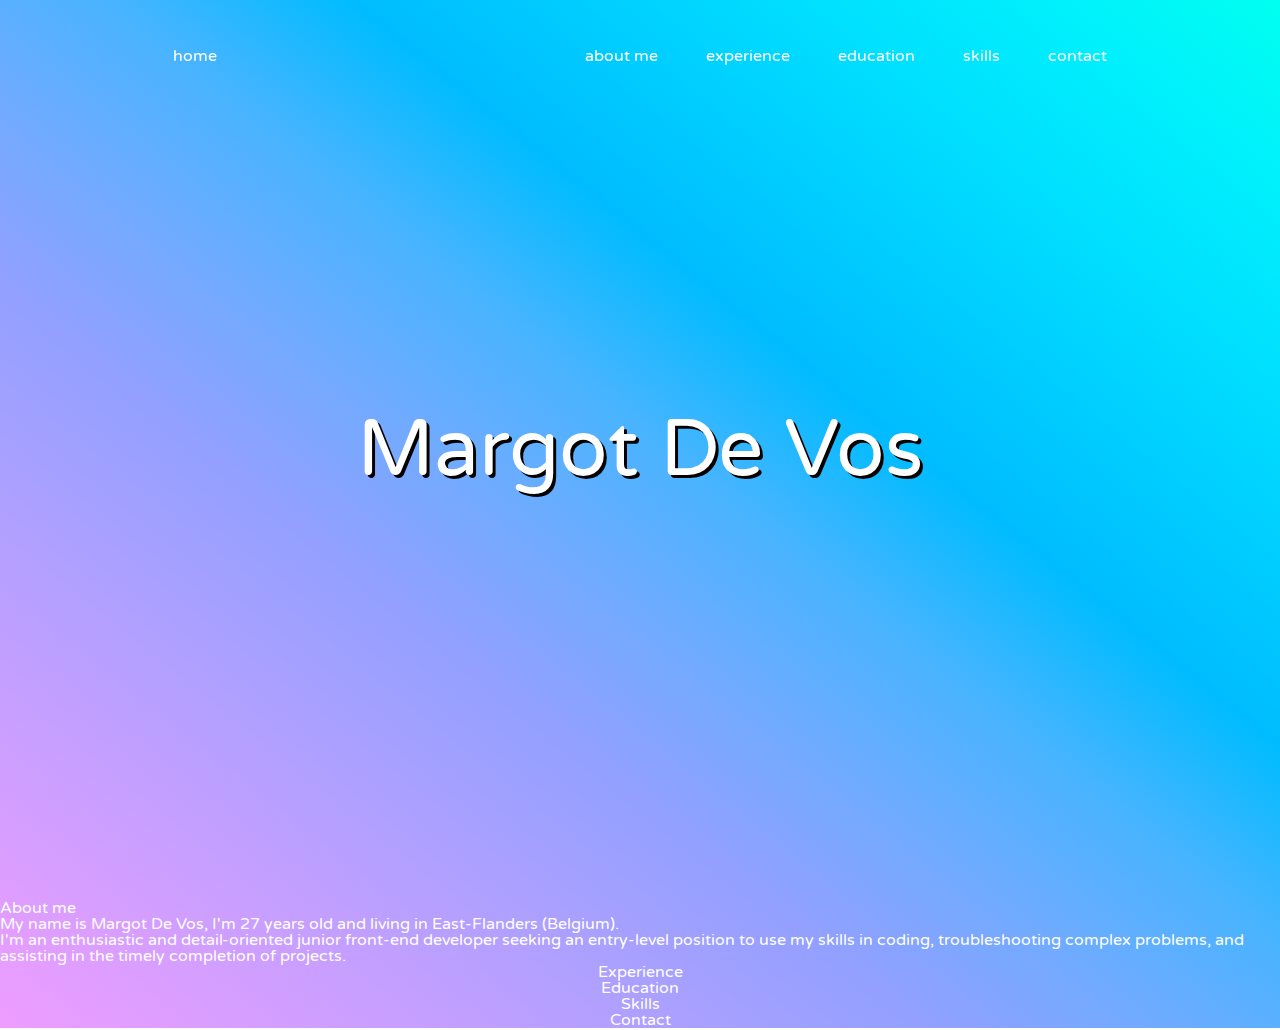
==== index.html @ 27367368 "homepage" ====
<!DOCTYPE html>

<html>
  <head>
    <meta charset="utf-8" />
    <meta name="viewport" content="width=device-width, initial-scale=1.0" />
    <title>Margot De Vos</title>
    <link rel="stylesheet" href="/css/reset.css" />
    <link rel="stylesheet" href="/css/style.css" />
  </head>

  <body>
    <header class="header">
      <div class="header__content">
        <a class="header__homebtn" href="#">home</a>
        <nav class="header__nav">
          <a class="header__nav--item" href="#">about me</a>
          <a class="header__nav--item" href="#">experience</a>
          <a class="header__nav--item" href="#">education</a>
          <a class="header__nav--item" href="#">skills</a>
          <a class="header__nav--item" href="#">contact</a>
        </nav>
      </div>
    </header>

    <section class="homepage">
      <h1 class="homepage__title">Margot De Vos</h1>
    </section>

    <section class="about">
      <h2 class="about__title">About me</h2>
      <p class="about__content">
        My name is Margot De Vos, I'm 27 years old and living in East-Flanders
        (Belgium).
      </p>
      <p class="about__content">
        I'm an enthusiastic and detail-oriented junior front-end developer
        seeking an entry-level position to use my skills in coding,
        troubleshooting complex problems, and assisting in the timely completion
        of projects.
      </p>
    </section>

    <section class="experience">
      <h2 class="experience__title">Experience</h2>
    </section>

    <section class="education">
      <h2 class="education__title">Education</h2>
    </section>

    <section class="skills">
      <h2 class="skills__title">Skills</h2>
    </section>

    <section class="contact">
      <h2 class="contact__title">Contact</h2>
    </section>

    <script src="/main.js"></script>
  </body>
</html>
---- css/style.css ----
@import url("https://fonts.googleapis.com/css2?family=Varela+Round&display=swap");
html {
  -webkit-box-sizing: border-box;
          box-sizing: border-box;
}

*,
*:before,
*:after {
  -webkit-box-sizing: inherit;
          box-sizing: inherit;
}

body {
  background-image: -webkit-gradient(linear, left bottom, right top, from(#ee9dff), color-stop(#d89eff), color-stop(#c29fff), color-stop(#aaa0ff), color-stop(#92a0ff), color-stop(#6fabff), color-stop(#47b4ff), color-stop(#00bcff), color-stop(#00ceff), color-stop(#00e0ff), color-stop(#00f0fc), to(#00fff0));
  background-image: linear-gradient(to right top, #ee9dff, #d89eff, #c29fff, #aaa0ff, #92a0ff, #6fabff, #47b4ff, #00bcff, #00ceff, #00e0ff, #00f0fc, #00fff0);
  background-repeat: no-repeat;
  display: -webkit-box;
  display: -ms-flexbox;
  display: flex;
  -webkit-box-orient: vertical;
  -webkit-box-direction: normal;
      -ms-flex-direction: column;
          flex-direction: column;
  -webkit-box-align: center;
      -ms-flex-align: center;
          align-items: center;
  font-family: "Varela Round", sans-serif;
  color: white;
}

.header {
  position: fixed;
  padding: 1.5em;
}

.header__content {
  display: -webkit-box;
  display: -ms-flexbox;
  display: flex;
}

.header__homebtn {
  font-family: "Varela Round", sans-serif;
  color: white;
  text-decoration: none;
  margin: 1.5em;
}

.header__nav {
  display: -webkit-box;
  display: -ms-flexbox;
  display: flex;
  padding-left: 20em;
}

.header__nav--item {
  font-family: "Varela Round", sans-serif;
  color: white;
  text-decoration: none;
  margin: 1.5em;
}

.homepage {
  height: 100vh;
  display: -webkit-box;
  display: -ms-flexbox;
  display: flex;
  -webkit-box-orient: vertical;
  -webkit-box-direction: normal;
      -ms-flex-direction: column;
          flex-direction: column;
  -webkit-box-pack: center;
      -ms-flex-pack: center;
          justify-content: center;
}

.homepage__title {
  text-align: center;
  font-family: "Varela Round", sans-serif;
  font-size: 5em;
  text-shadow: 3px 3px black;
  color: white;
}
/*# sourceMappingURL=style.css.map */
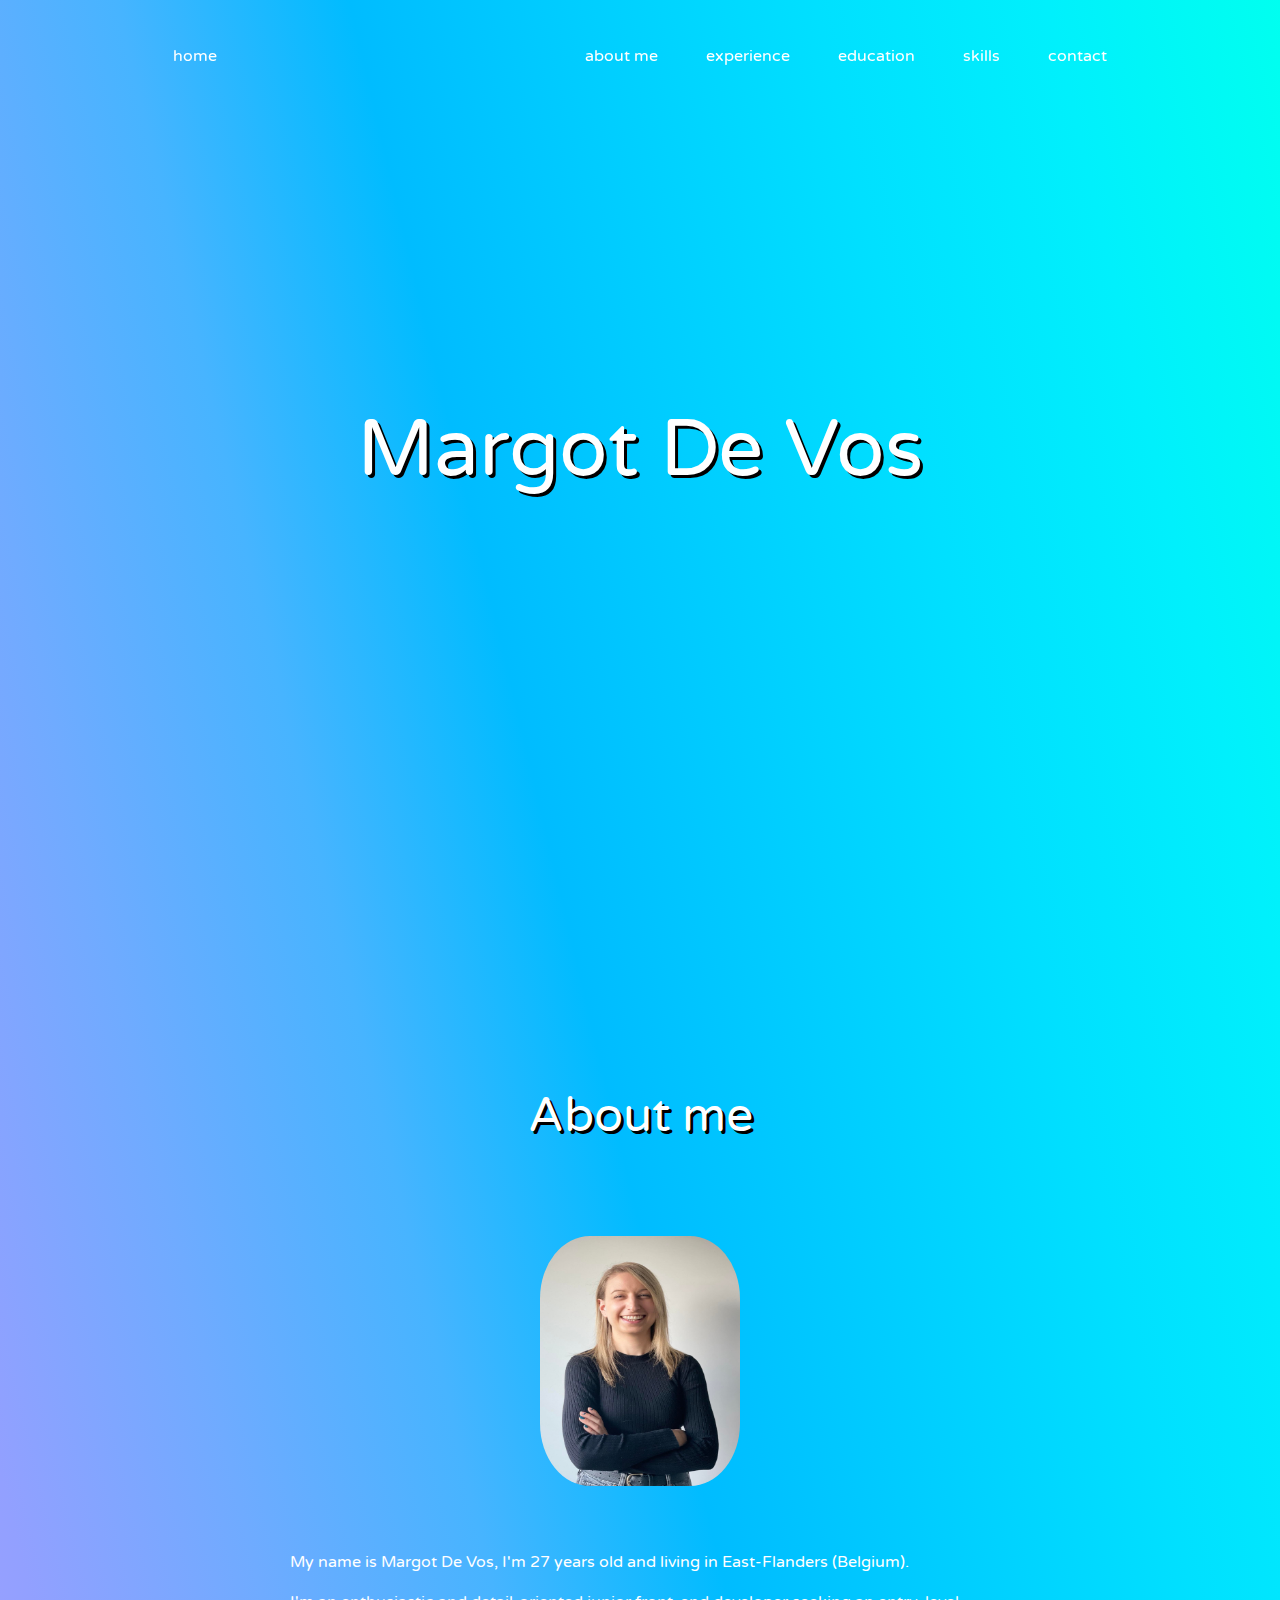
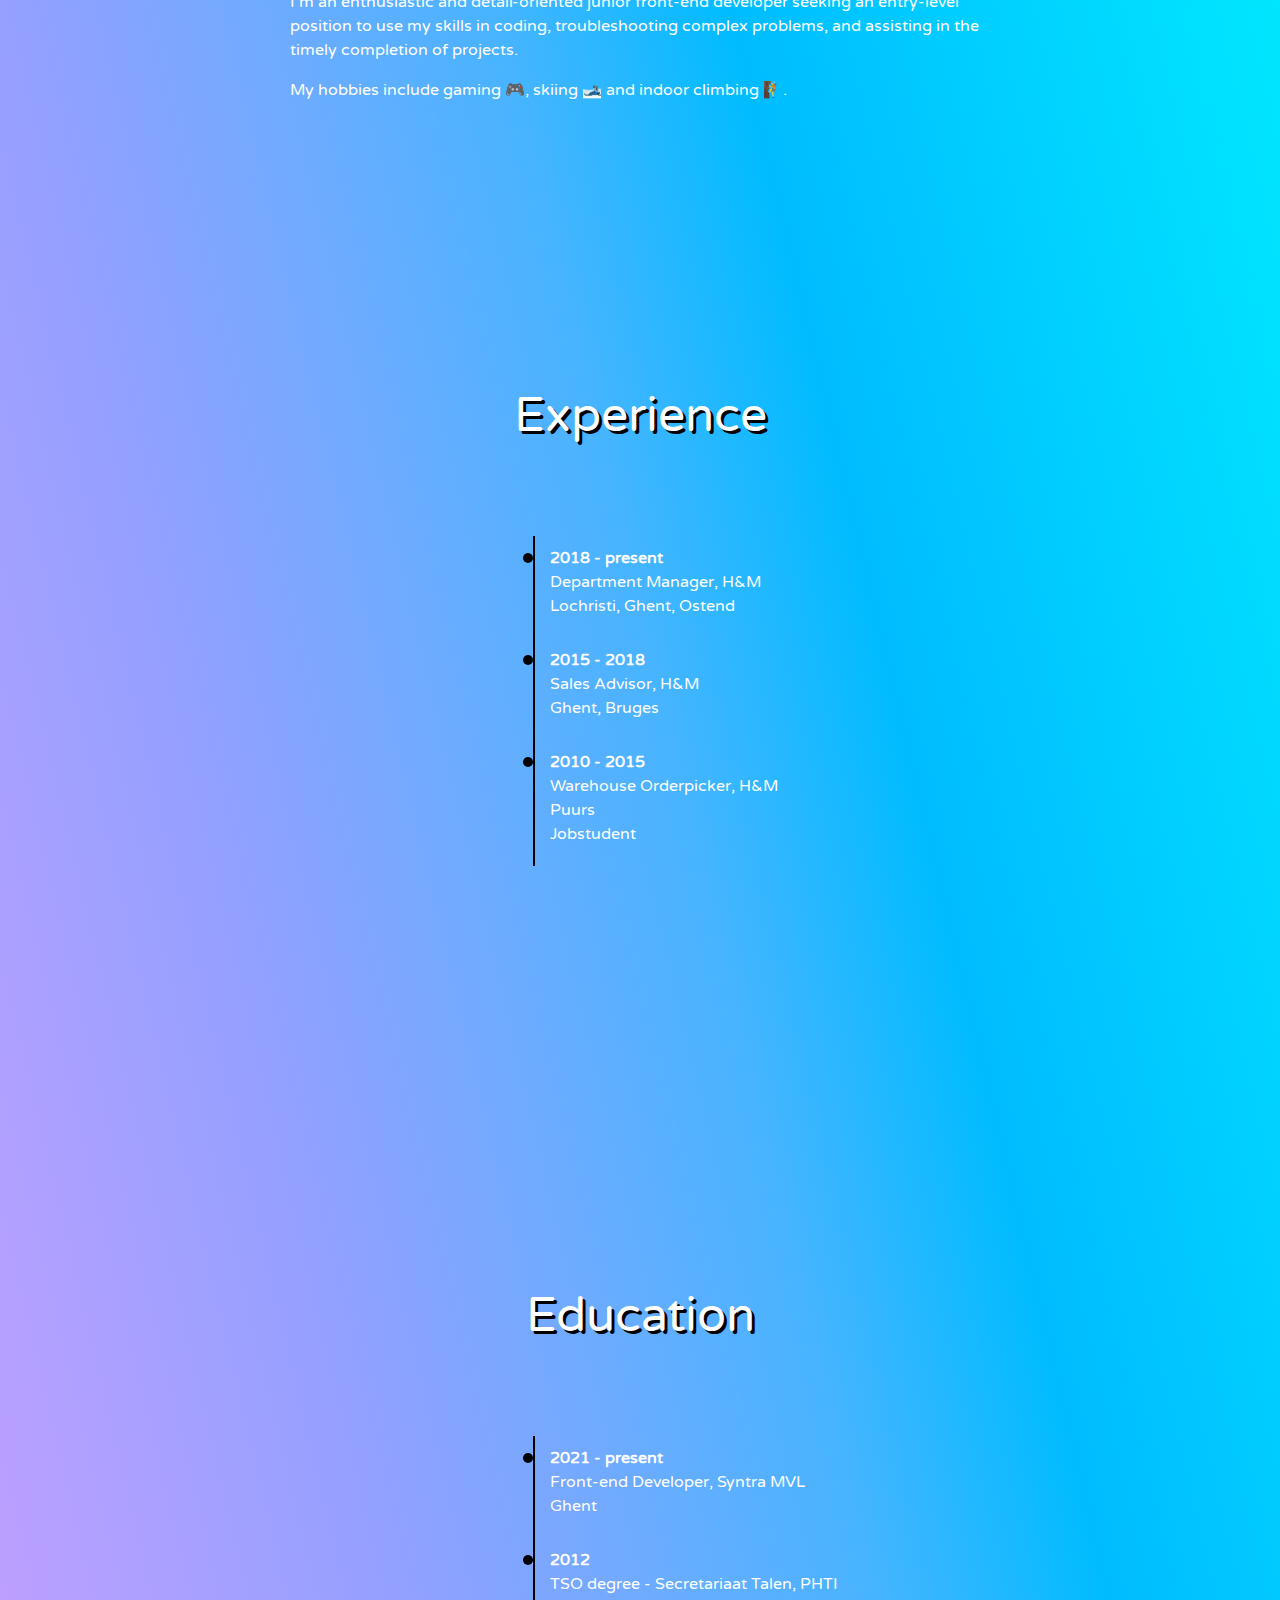
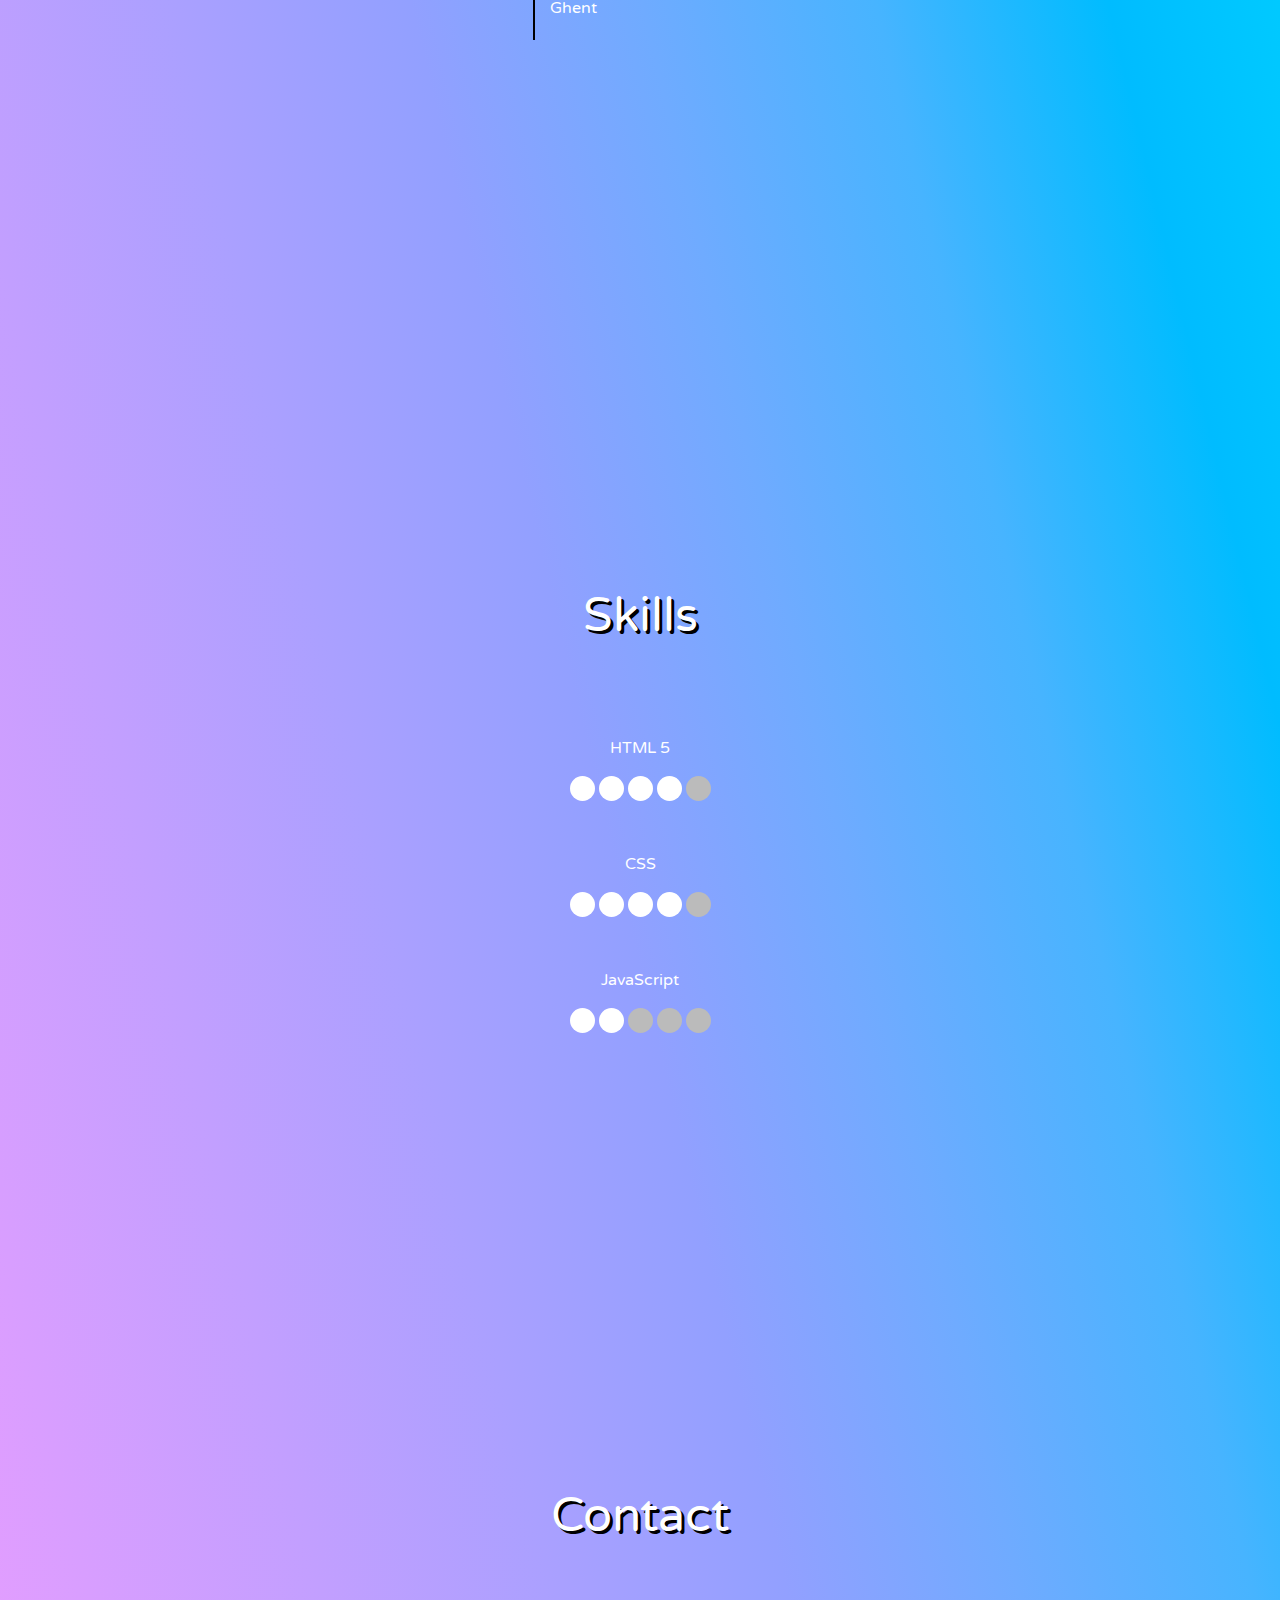
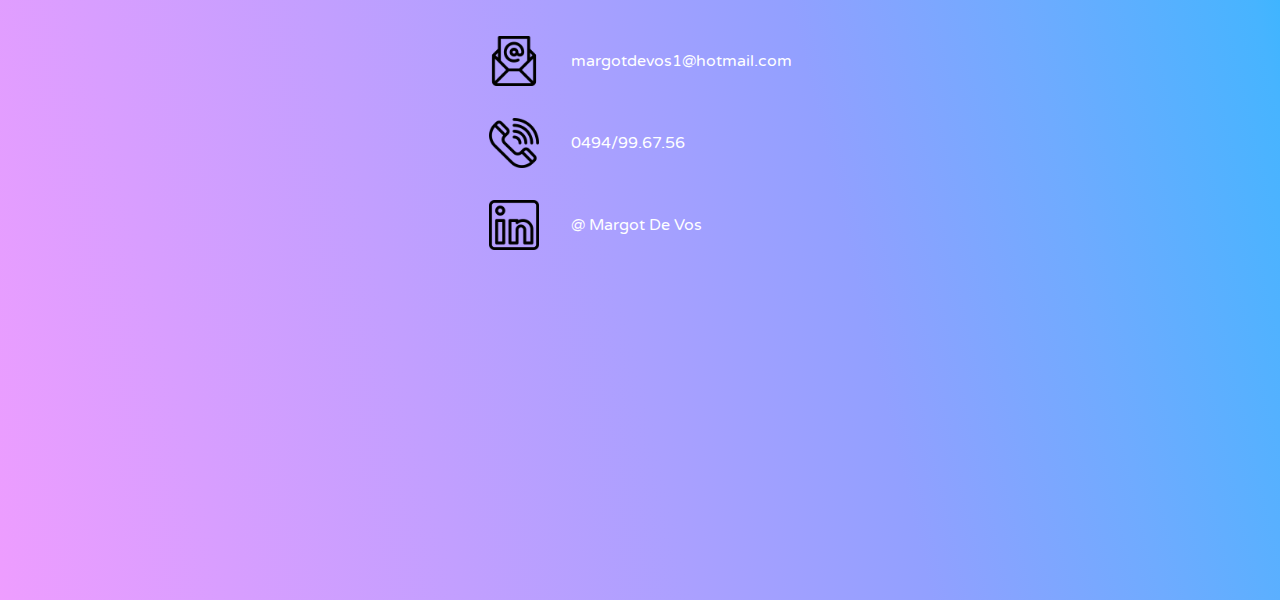
==== commit c577d3de: "website" ====
--- a/index.html
+++ b/index.html
@@ -29,32 +29,121 @@
 
     <section class="about">
       <h2 class="about__title">About me</h2>
-      <p class="about__content">
-        My name is Margot De Vos, I'm 27 years old and living in East-Flanders
-        (Belgium).
-      </p>
-      <p class="about__content">
-        I'm an enthusiastic and detail-oriented junior front-end developer
-        seeking an entry-level position to use my skills in coding,
-        troubleshooting complex problems, and assisting in the timely completion
-        of projects.
-      </p>
+      <img class="about__picture" src="img/profilepicture.jpg" />
+      <div class="about__container">
+        <p class="about__content">
+          My name is Margot De Vos, I'm 27 years old and living in East-Flanders
+          (Belgium).
+        </p>
+        <br />
+        <p class="about__content">
+          I'm an enthusiastic and detail-oriented junior front-end developer
+          seeking an entry-level position to use my skills in coding,
+          troubleshooting complex problems, and assisting in the timely
+          completion of projects.
+        </p>
+        <br />
+        <p class="about__content">
+          My hobbies include gaming 🎮, skiing 🎿 and indoor climbing 🧗.
+        </p>
+      </div>
     </section>
 
     <section class="experience">
       <h2 class="experience__title">Experience</h2>
+      <div class="experience__container">
+        <ul class="experience__content">
+          <li class="experience__content--description">
+            <div class="experience__content--year">2018 - present</div>
+            <div>Department Manager, H&M</div>
+            <div>Lochristi, Ghent, Ostend</div>
+          </li>
+          <li class="experience__content--description">
+            <div class="experience__content--year">2015 - 2018</div>
+            <div>Sales Advisor, H&M</div>
+            <div>Ghent, Bruges</div>
+          </li>
+          <li class="experience__content--description">
+            <div class="experience__content--year">2010 - 2015</div>
+            <div>Warehouse Orderpicker, H&M</div>
+            <div>Puurs</div>
+            <div>Jobstudent</div>
+          </li>
+        </ul>
+      </div>
     </section>
 
     <section class="education">
       <h2 class="education__title">Education</h2>
+      <div class="education__container">
+        <ul class="education__content">
+          <li class="education__content--description">
+            <div class="education__content--year">2021 - present</div>
+            <div>Front-end Developer, Syntra MVL</div>
+            <div>Ghent</div>
+          </li>
+          <li class="education__content--description">
+            <div class="education__content--year">2012</div>
+            <div>TSO degree - Secretariaat Talen, PHTI</div>
+            <div>Ghent</div>
+          </li>
+        </ul>
+      </div>
     </section>
 
     <section class="skills">
       <h2 class="skills__title">Skills</h2>
+      <div class="skills__container">
+        <p class="skills__skill">HTML 5</p>
+        <div class="skills__progress">
+          <span class="dot yes"></span>
+          <span class="dot yes"></span>
+          <span class="dot yes"></span>
+          <span class="dot yes"></span>
+          <span class="dot"></span>
+        </div>
+        <p class="skills__skill">CSS</p>
+        <div class="skills__progress">
+          <span class="dot yes"></span>
+          <span class="dot yes"></span>
+          <span class="dot yes"></span>
+          <span class="dot yes"></span>
+          <span class="dot"></span>
+        </div>
+        <p class="skills__skill">JavaScript</p>
+        <div class="skills__progress">
+          <span class="dot yes"></span>
+          <span class="dot yes"></span>
+          <span class="dot"></span>
+          <span class="dot"></span>
+          <span class="dot"></span>
+        </div>
+      </div>
     </section>
 
     <section class="contact">
       <h2 class="contact__title">Contact</h2>
+      <div class="content__container">
+        <p class="contact__content">
+          <img class="contact__content--icon" src="img/mail.jpg" />
+          margotdevos1@hotmail.com
+        </p>
+        <p class="contact__content">
+          <img class="contact__content--icon" src="img/phone.jpg" />
+          0494/99.67.56
+        </p>
+        <p class="contact__content">
+          <img class="contact__content--icon" src="img/linkedin.jpg" />
+          <a
+            class="contact__content--link"
+            href="https://www.linkedin.com/in/margot-de-vos-824120213/"
+            target="“_blank”"
+            rel="“noopener"
+            noreferrer”
+            >@ Margot De Vos</a
+          >
+        </p>
+      </div>
     </section>
 
     <script src="/main.js"></script>
--- a/css/style.css
+++ b/css/style.css
@@ -77,9 +77,243 @@
 
 .homepage__title {
   text-align: center;
-  font-family: "Varela Round", sans-serif;
   font-size: 5em;
   text-shadow: 3px 3px black;
+}
+
+.about {
+  display: -webkit-box;
+  display: -ms-flexbox;
+  display: flex;
+  -webkit-box-orient: vertical;
+  -webkit-box-direction: normal;
+      -ms-flex-direction: column;
+          flex-direction: column;
+  -webkit-box-align: center;
+      -ms-flex-align: center;
+          align-items: center;
+  height: 100vh;
+  width: 700px;
+}
+
+.about__title {
+  font-size: 3em;
+  text-shadow: 3px 3px black;
+  margin: 4em 0 2em 0;
+}
+
+.about__picture {
+  height: 250px;
+  width: 200px;
+  border-radius: 25%;
+  margin-bottom: 4em;
+}
+
+.about__content {
+  line-height: 1.5em;
+  text-align: left;
+}
+
+.experience {
+  height: 100vh;
+  display: -webkit-box;
+  display: -ms-flexbox;
+  display: flex;
+  -webkit-box-orient: vertical;
+  -webkit-box-direction: normal;
+      -ms-flex-direction: column;
+          flex-direction: column;
+  -webkit-box-align: center;
+      -ms-flex-align: center;
+          align-items: center;
+}
+
+.experience__title {
+  font-size: 3em;
+  text-shadow: 3px 3px black;
+  margin: 4em 0 2em 0;
+}
+
+.experience__container {
+  width: 700px;
+  display: -webkit-box;
+  display: -ms-flexbox;
+  display: flex;
+  -webkit-box-orient: vertical;
+  -webkit-box-direction: normal;
+      -ms-flex-direction: column;
+          flex-direction: column;
+  -webkit-box-align: center;
+      -ms-flex-align: center;
+          align-items: center;
+  margin-left: 12em;
+}
+
+.experience__content {
+  list-style-image: url("data:image/svg+xml;utf8,<svg xmlns='http://www.w3.org/2000/svg' width='10' height='10' viewBox='-1 -1 2 2'><circle r='1' /></svg>");
+  border-left: 2px solid black;
+}
+
+.experience__content--description {
+  margin-left: 5px;
+  width: 400px;
+  margin-bottom: 10px;
+  line-height: 1.5em;
+  border-radius: 5px;
+  padding: 10px;
+}
+
+.experience__content--year {
+  font-weight: 700;
+}
+
+.education {
+  height: 100vh;
+  display: -webkit-box;
+  display: -ms-flexbox;
+  display: flex;
+  -webkit-box-orient: vertical;
+  -webkit-box-direction: normal;
+      -ms-flex-direction: column;
+          flex-direction: column;
+  -webkit-box-align: center;
+      -ms-flex-align: center;
+          align-items: center;
+}
+
+.education__title {
+  font-size: 3em;
+  text-shadow: 3px 3px black;
+  margin: 4em 0 2em 0;
+}
+
+.education__container {
+  width: 700px;
+  display: -webkit-box;
+  display: -ms-flexbox;
+  display: flex;
+  -webkit-box-orient: vertical;
+  -webkit-box-direction: normal;
+      -ms-flex-direction: column;
+          flex-direction: column;
+  -webkit-box-align: center;
+      -ms-flex-align: center;
+          align-items: center;
+  margin-left: 12em;
+}
+
+.education__content {
+  list-style-image: url("data:image/svg+xml;utf8,<svg xmlns='http://www.w3.org/2000/svg' width='10' height='10' viewBox='-1 -1 2 2'><circle r='1' /></svg>");
+  border-left: 2px solid black;
+}
+
+.education__content--description {
+  margin-left: 5px;
+  width: 400px;
+  margin-bottom: 10px;
+  line-height: 1.5em;
+  border-radius: 5px;
+  padding: 10px;
+}
+
+.education__content--year {
+  font-weight: 700;
+}
+
+.skills {
+  height: 100vh;
+  display: -webkit-box;
+  display: -ms-flexbox;
+  display: flex;
+  -webkit-box-orient: vertical;
+  -webkit-box-direction: normal;
+      -ms-flex-direction: column;
+          flex-direction: column;
+  -webkit-box-align: center;
+      -ms-flex-align: center;
+          align-items: center;
+}
+
+.skills__title {
+  font-size: 3em;
+  text-shadow: 3px 3px black;
+  margin: 4em 0 2em 0;
+}
+
+.skills__container {
+  width: 700px;
+  display: -webkit-box;
+  display: -ms-flexbox;
+  display: flex;
+  -webkit-box-orient: vertical;
+  -webkit-box-direction: normal;
+      -ms-flex-direction: column;
+          flex-direction: column;
+  -webkit-box-align: center;
+      -ms-flex-align: center;
+          align-items: center;
+}
+
+.skills__skill {
+  line-height: 1.5em;
+  margin-bottom: 1em;
+}
+
+.dot {
+  height: 25px;
+  width: 25px;
+  background-color: #bbb;
+  border-radius: 50%;
+  display: inline-block;
+  margin-bottom: 3em;
+}
+
+.yes {
+  background-color: white;
+}
+
+.contact {
+  height: 100vh;
+  display: -webkit-box;
+  display: -ms-flexbox;
+  display: flex;
+  -webkit-box-orient: vertical;
+  -webkit-box-direction: normal;
+      -ms-flex-direction: column;
+          flex-direction: column;
+  -webkit-box-align: center;
+      -ms-flex-align: center;
+          align-items: center;
+}
+
+.contact__title {
+  font-size: 3em;
+  text-shadow: 3px 3px black;
+  margin: 4em 0 2em 0;
+}
+
+.contact__container {
+  width: 700px;
+}
+
+.contact__content {
+  display: -webkit-box;
+  display: -ms-flexbox;
+  display: flex;
+  -webkit-box-align: center;
+      -ms-flex-align: center;
+          align-items: center;
+  line-height: 1.5em;
+  margin-bottom: 2em;
+}
+
+.contact__content--icon {
+  height: 50px;
+  margin-right: 2em;
+}
+
+.contact__content--link {
   color: white;
+  text-decoration: none;
 }
 /*# sourceMappingURL=style.css.map */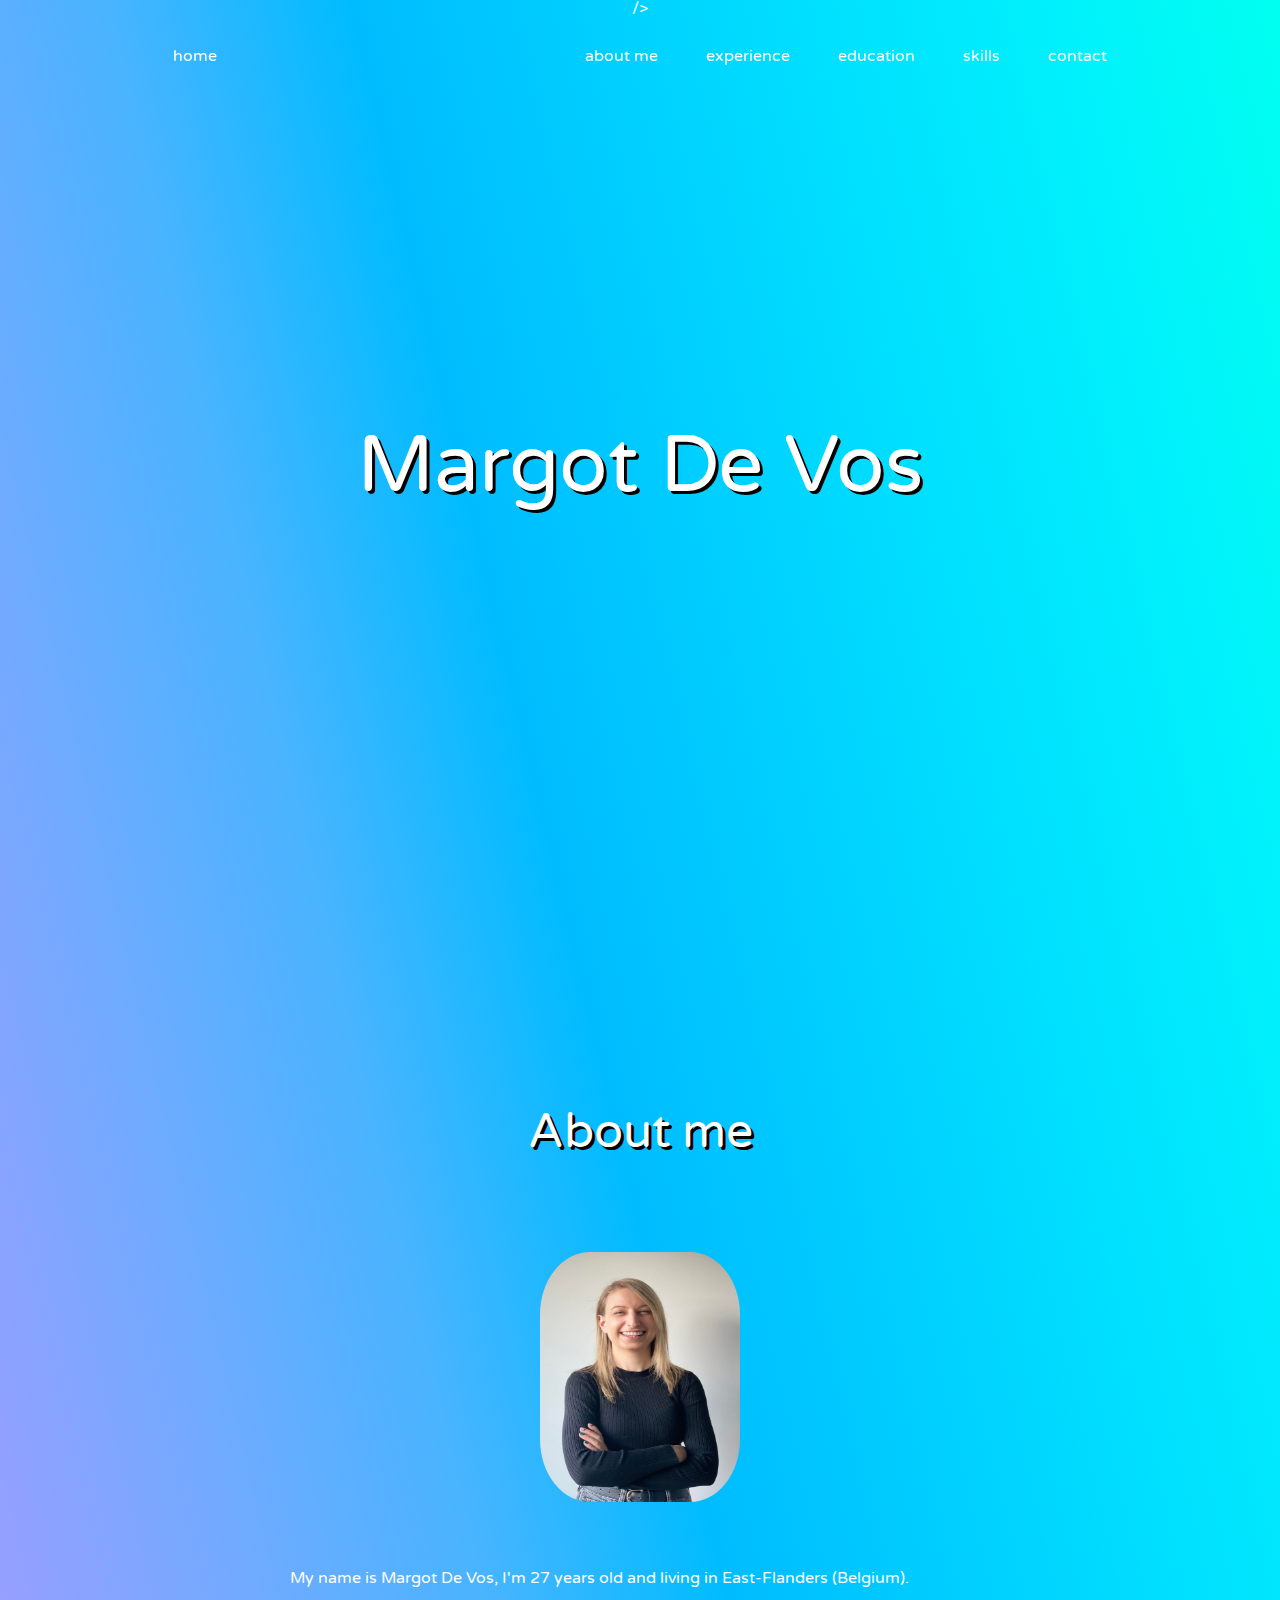
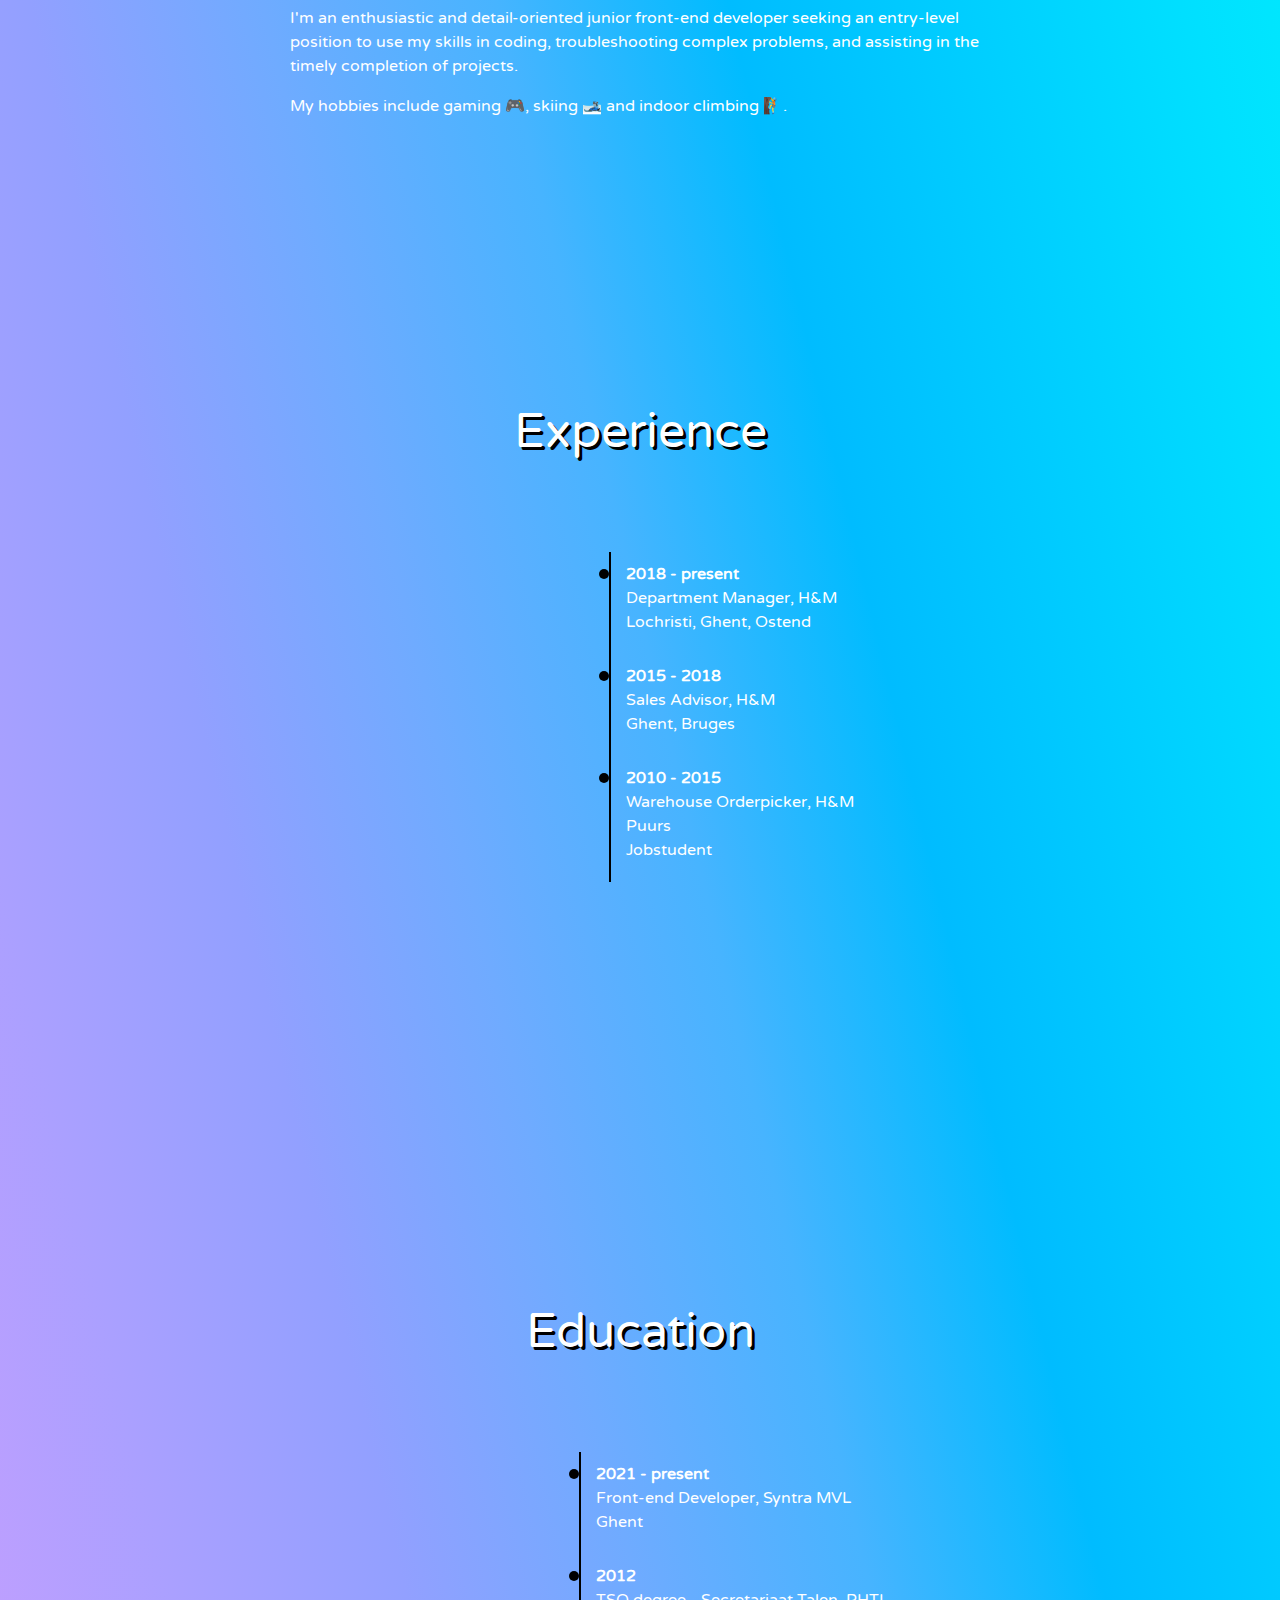
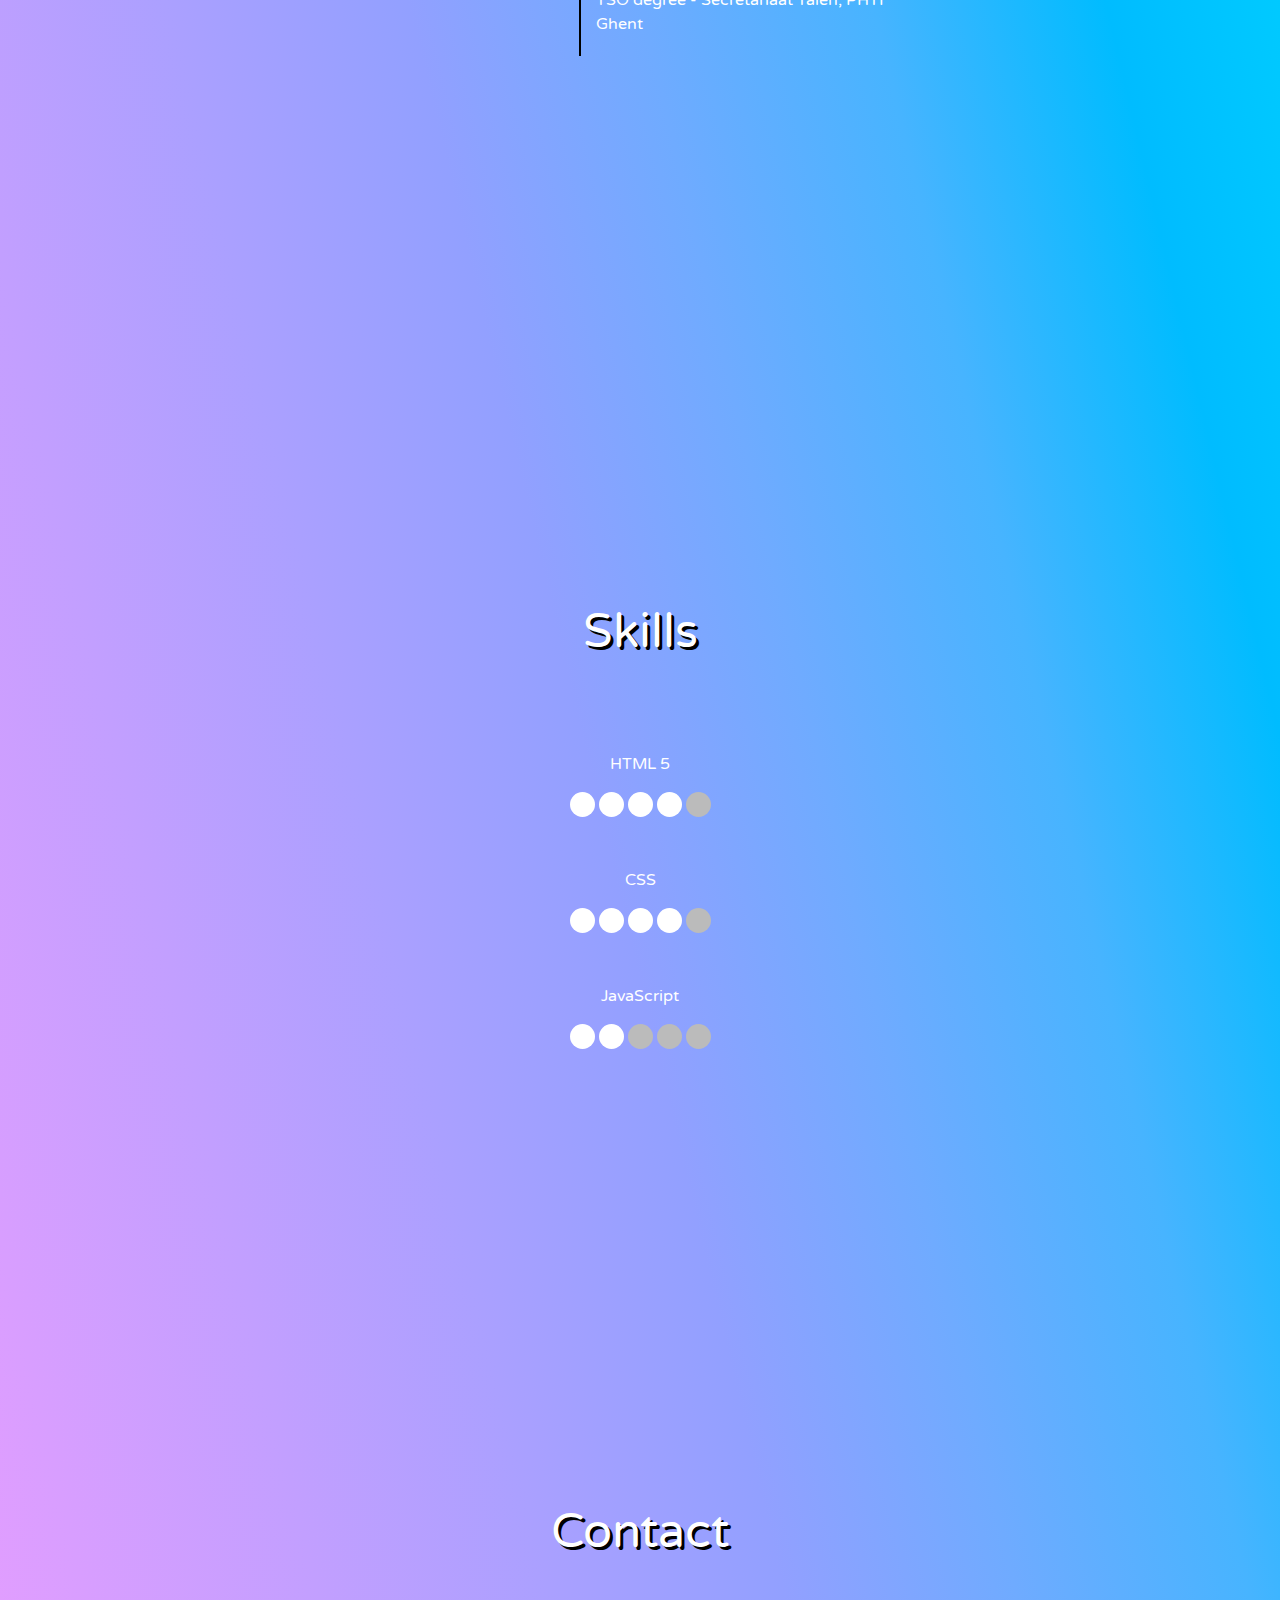
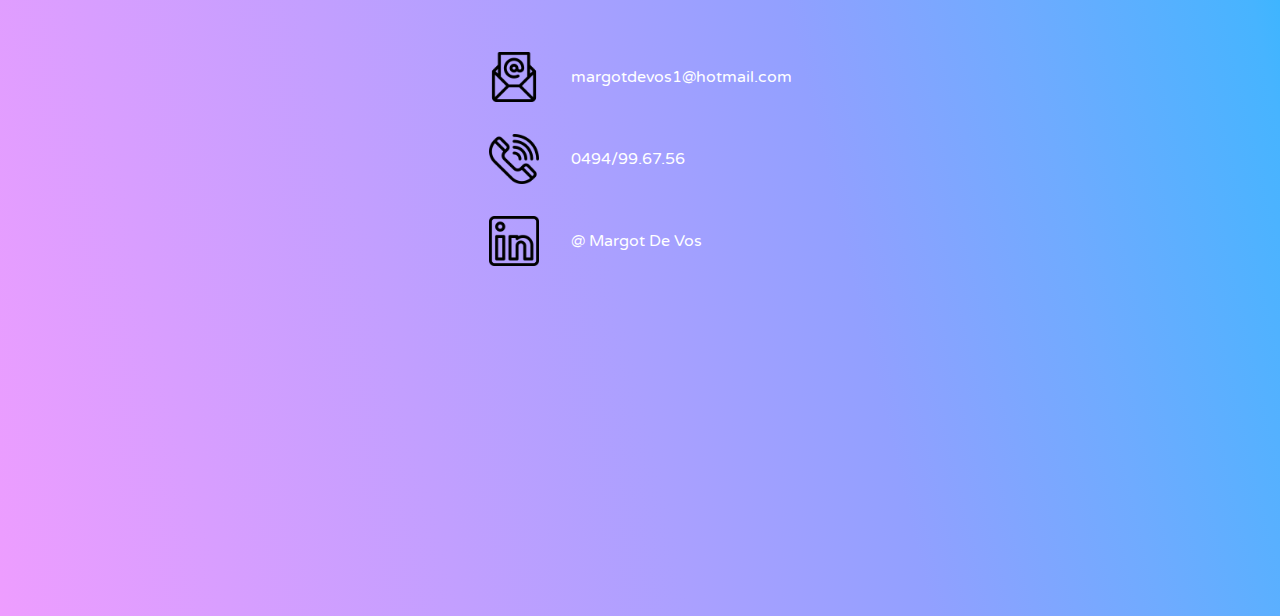
==== commit 972454e5: "end result" ====
--- a/index.html
+++ b/index.html
@@ -3,31 +3,41 @@
 <html>
   <head>
     <meta charset="utf-8" />
-    <meta name="viewport" content="width=device-width, initial-scale=1.0" />
+    <meta
+      name="viewport"
+      content="width=device-width, user-scalable=no, initial-scale=1.0, maximum-scale=1.0, minimum-scale=1.0"
+    />
+    <meta http-equiv="X-UA-Compatible" content="ie=edge" />
     <title>Margot De Vos</title>
-    <link rel="stylesheet" href="/css/reset.css" />
-    <link rel="stylesheet" href="/css/style.css" />
+    <link
+      rel="icon"
+      type="image/x-icon"
+      href="https://img.icons8.com/nolan/128/unicorn.png"
+    />
+    />
+    <link rel="stylesheet" href="css/reset.css" />
+    <link rel="stylesheet" href="css/style.css" />
   </head>
 
   <body>
     <header class="header">
       <div class="header__content">
-        <a class="header__homebtn" href="#">home</a>
+        <a class="header__homebtn" href="#home">home</a>
         <nav class="header__nav">
-          <a class="header__nav--item" href="#">about me</a>
-          <a class="header__nav--item" href="#">experience</a>
-          <a class="header__nav--item" href="#">education</a>
-          <a class="header__nav--item" href="#">skills</a>
-          <a class="header__nav--item" href="#">contact</a>
+          <a class="header__nav--item" href="#about">about me</a>
+          <a class="header__nav--item" href="#experience">experience</a>
+          <a class="header__nav--item" href="#education">education</a>
+          <a class="header__nav--item" href="#skills">skills</a>
+          <a class="header__nav--item" href="#contact">contact</a>
         </nav>
       </div>
     </header>
 
-    <section class="homepage">
+    <section id="home" class="homepage">
       <h1 class="homepage__title">Margot De Vos</h1>
     </section>
 
-    <section class="about">
+    <section id="about" class="about">
       <h2 class="about__title">About me</h2>
       <img class="about__picture" src="img/profilepicture.jpg" />
       <div class="about__container">
@@ -49,7 +59,7 @@
       </div>
     </section>
 
-    <section class="experience">
+    <section id="experience" class="experience">
       <h2 class="experience__title">Experience</h2>
       <div class="experience__container">
         <ul class="experience__content">
@@ -73,7 +83,7 @@
       </div>
     </section>
 
-    <section class="education">
+    <section id="education" class="education">
       <h2 class="education__title">Education</h2>
       <div class="education__container">
         <ul class="education__content">
@@ -91,7 +101,7 @@
       </div>
     </section>
 
-    <section class="skills">
+    <section id="skills" class="skills">
       <h2 class="skills__title">Skills</h2>
       <div class="skills__container">
         <p class="skills__skill">HTML 5</p>
@@ -121,7 +131,7 @@
       </div>
     </section>
 
-    <section class="contact">
+    <section id="contact" class="contact">
       <h2 class="contact__title">Contact</h2>
       <div class="content__container">
         <p class="contact__content">
@@ -146,6 +156,6 @@
       </div>
     </section>
 
-    <script src="/main.js"></script>
+    <script src="main.js"></script>
   </body>
 </html>
--- a/css/style.css
+++ b/css/style.css
@@ -9,6 +9,23 @@
 *:after {
   -webkit-box-sizing: inherit;
           box-sizing: inherit;
+  scroll-behavior: smooth;
+}
+
+::-webkit-scrollbar {
+  max-width: 20px;
+}
+
+::-webkit-scrollbar-track {
+  background-color: #e4e4e4;
+}
+
+::-webkit-scrollbar-thumb {
+  background-image: -webkit-gradient(linear, left top, left bottom, from(#00fff0), color-stop(#00f0fc), color-stop(#00e0ff), color-stop(#00ceff), color-stop(#00bcff), color-stop(#47b4ff), color-stop(#6fabff), color-stop(#92a0ff), color-stop(#aaa0ff), color-stop(#c29fff), color-stop(#d89eff), to(#ee9dff));
+  background-image: linear-gradient(#00fff0, #00f0fc, #00e0ff, #00ceff, #00bcff, #47b4ff, #6fabff, #92a0ff, #aaa0ff, #c29fff, #d89eff, #ee9dff);
+  -webkit-box-shadow: inset 2px 2px 5px 0 rgba(34, 34, 34, 0.5);
+          box-shadow: inset 2px 2px 5px 0 rgba(34, 34, 34, 0.5);
+  border-radius: 10px;
 }
 
 body {
@@ -29,7 +46,13 @@
   color: white;
 }
 
+.links {
+  border-bottom: 2px solid black;
+  height: 30px;
+}
+
 .header {
+  max-width: 1200px;
   position: fixed;
   padding: 1.5em;
 }
@@ -93,7 +116,7 @@
       -ms-flex-align: center;
           align-items: center;
   height: 100vh;
-  width: 700px;
+  max-width: 700px;
 }
 
 .about__title {
@@ -112,6 +135,7 @@
 .about__content {
   line-height: 1.5em;
   text-align: left;
+  max-width: 700px;
 }
 
 .experience {
@@ -135,7 +159,7 @@
 }
 
 .experience__container {
-  width: 700px;
+  max-width: 700px;
   display: -webkit-box;
   display: -ms-flexbox;
   display: flex;
@@ -156,7 +180,7 @@
 
 .experience__content--description {
   margin-left: 5px;
-  width: 400px;
+  max-width: 400px;
   margin-bottom: 10px;
   line-height: 1.5em;
   border-radius: 5px;
@@ -188,7 +212,7 @@
 }
 
 .education__container {
-  width: 700px;
+  max-width: 700px;
   display: -webkit-box;
   display: -ms-flexbox;
   display: flex;
@@ -209,7 +233,7 @@
 
 .education__content--description {
   margin-left: 5px;
-  width: 400px;
+  max-width: 400px;
   margin-bottom: 10px;
   line-height: 1.5em;
   border-radius: 5px;
@@ -241,7 +265,7 @@
 }
 
 .skills__container {
-  width: 700px;
+  max-width: 700px;
   display: -webkit-box;
   display: -ms-flexbox;
   display: flex;
@@ -293,7 +317,7 @@
 }
 
 .contact__container {
-  width: 700px;
+  max-width: 700px;
 }
 
 .contact__content {
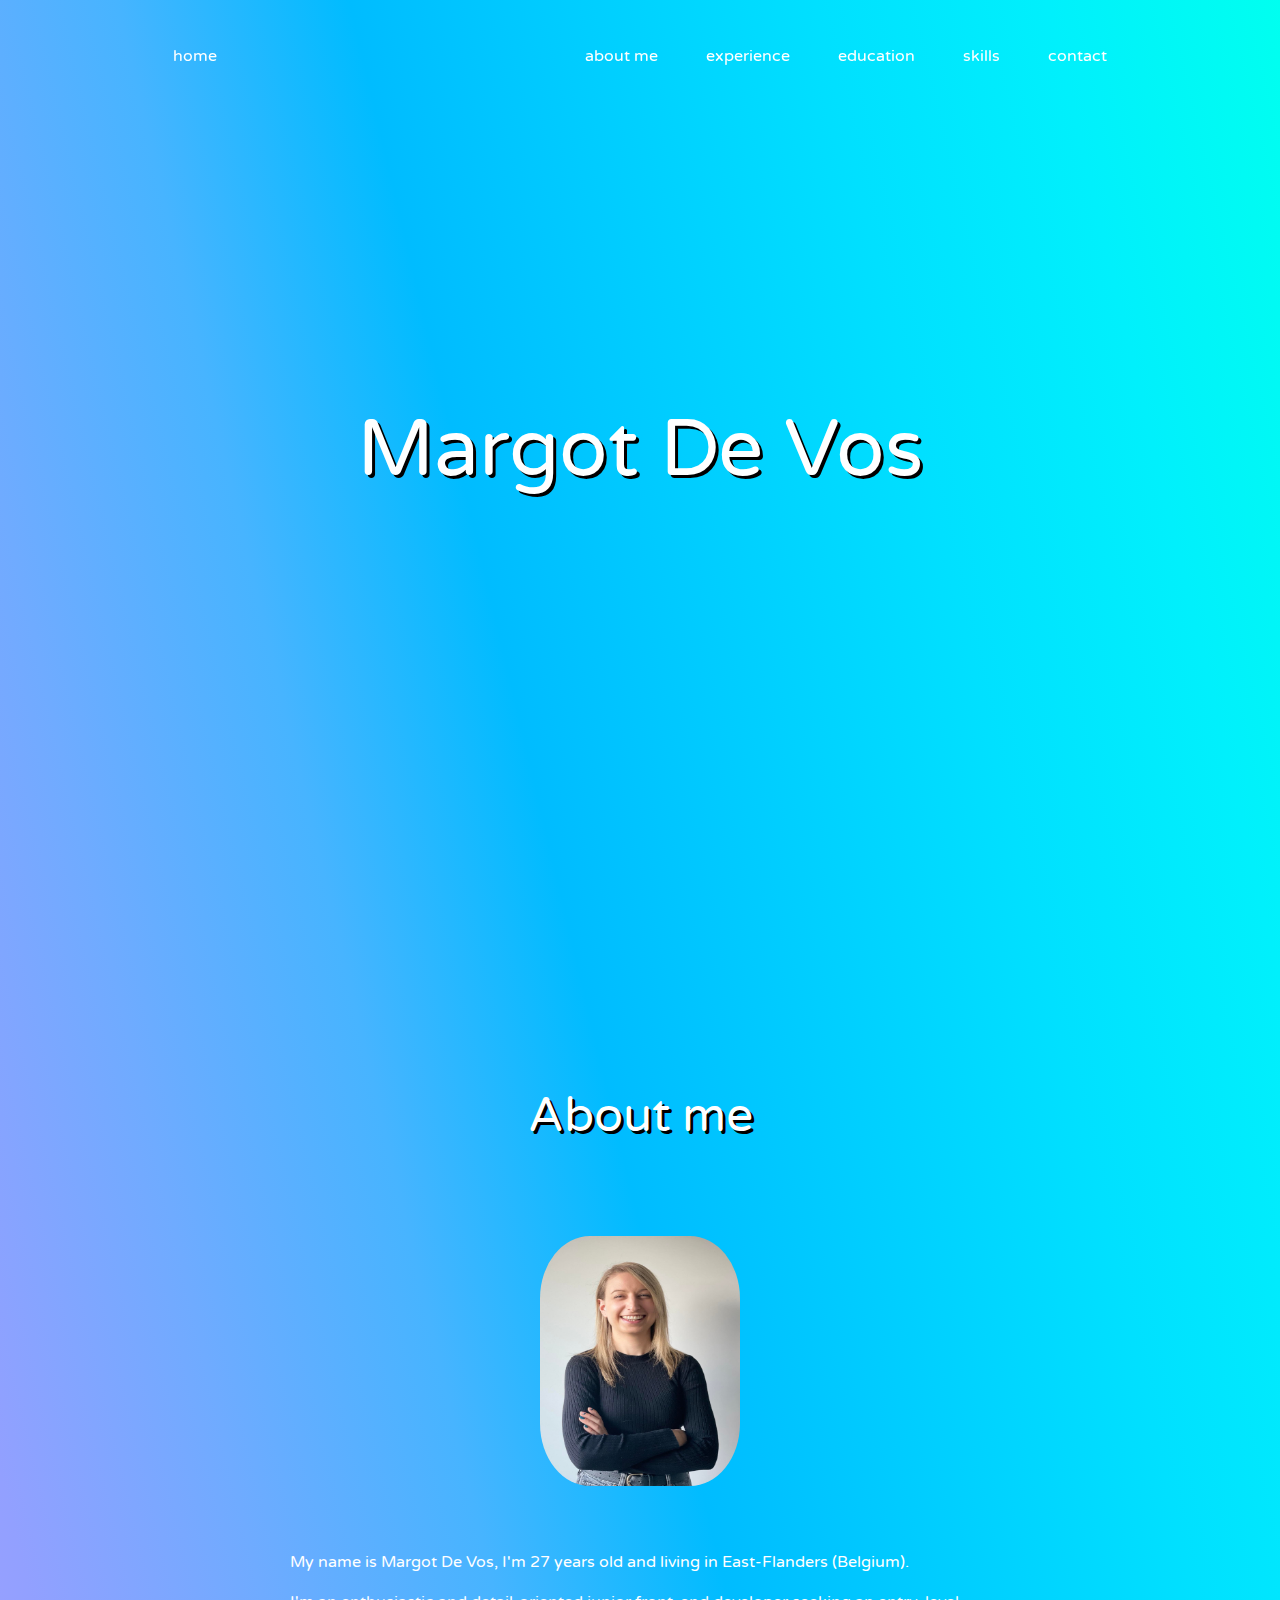
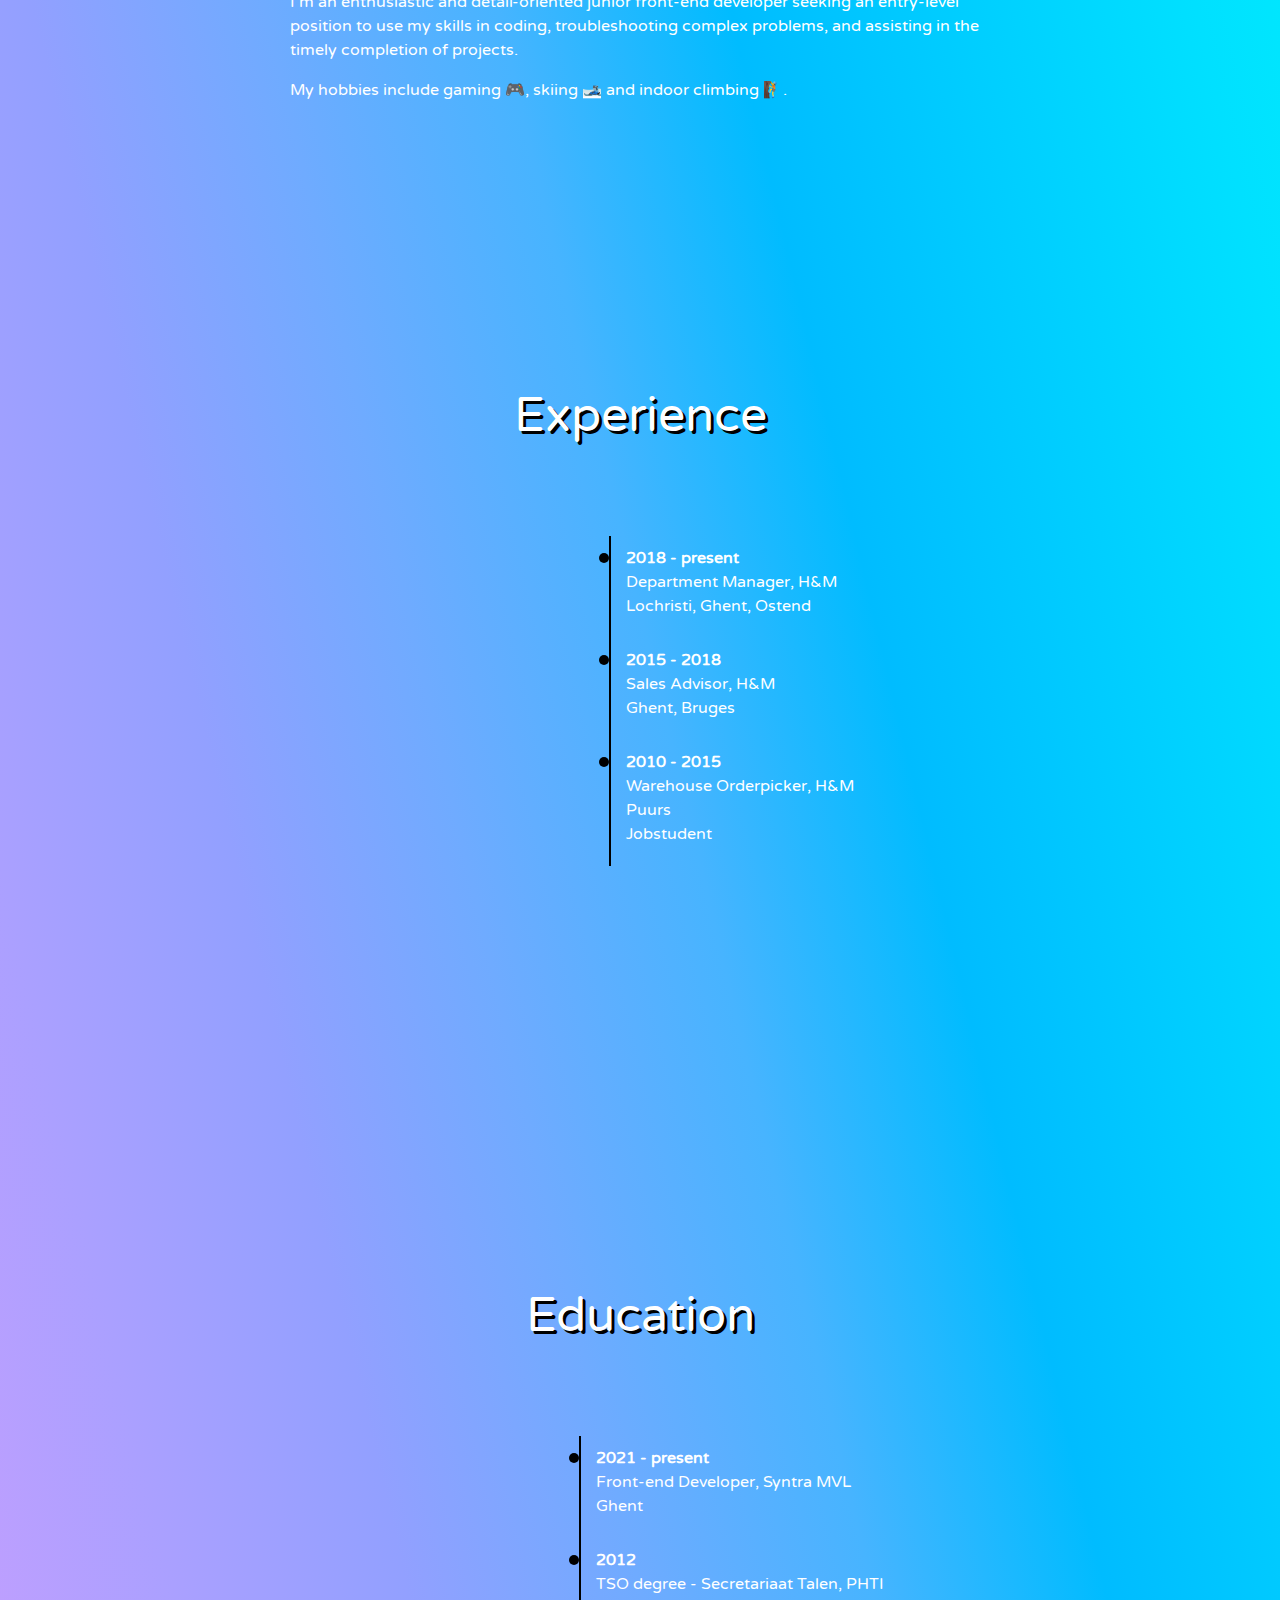
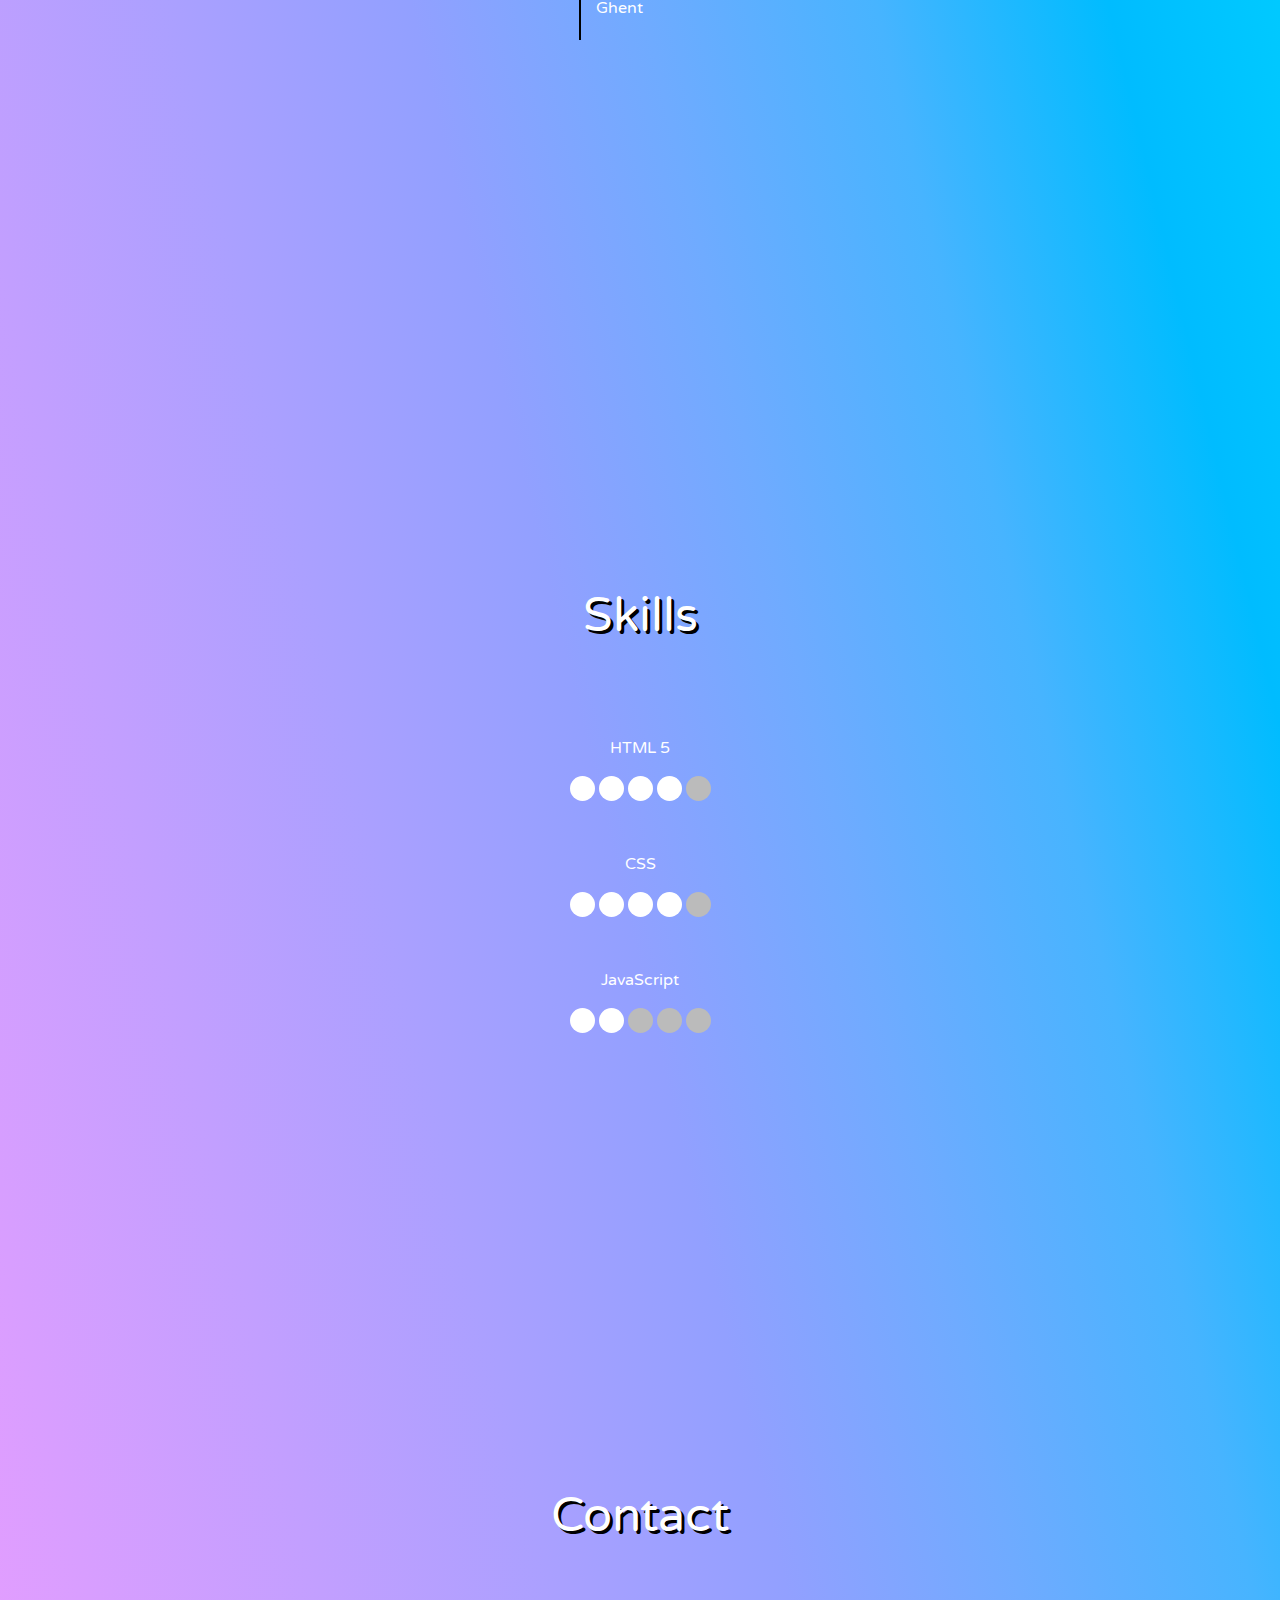
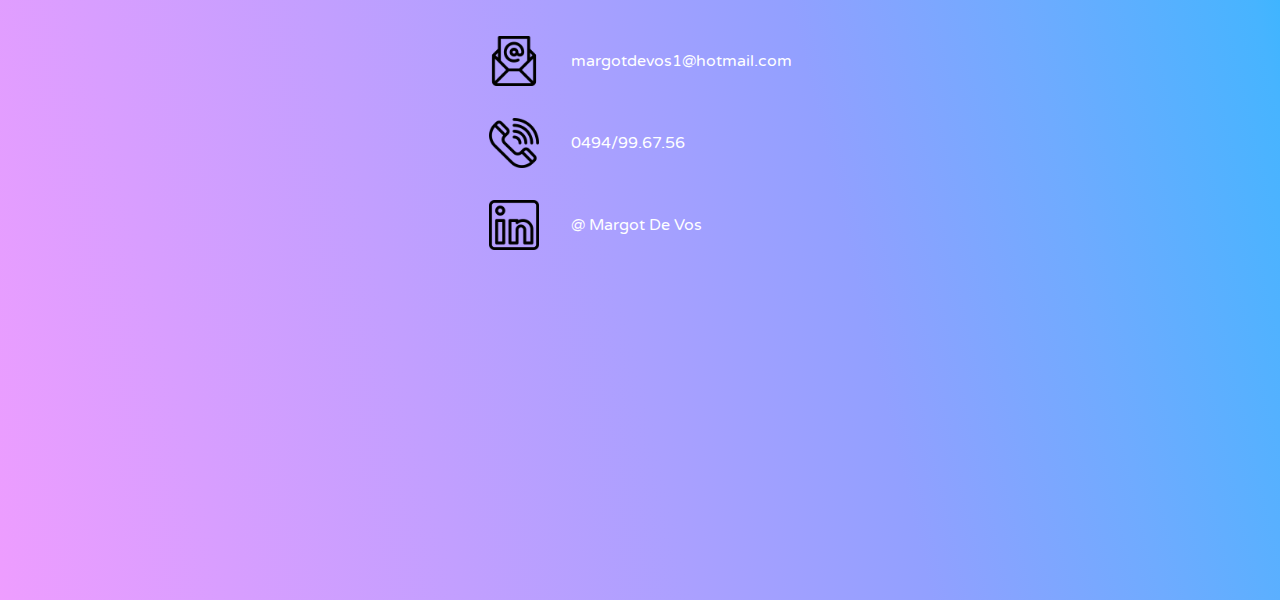
==== commit ef7982a3: "end result" ====
--- a/index.html
+++ b/index.html
@@ -13,7 +13,6 @@
       rel="icon"
       type="image/x-icon"
       href="https://img.icons8.com/nolan/128/unicorn.png"
-    />
     />
     <link rel="stylesheet" href="css/reset.css" />
     <link rel="stylesheet" href="css/style.css" />
